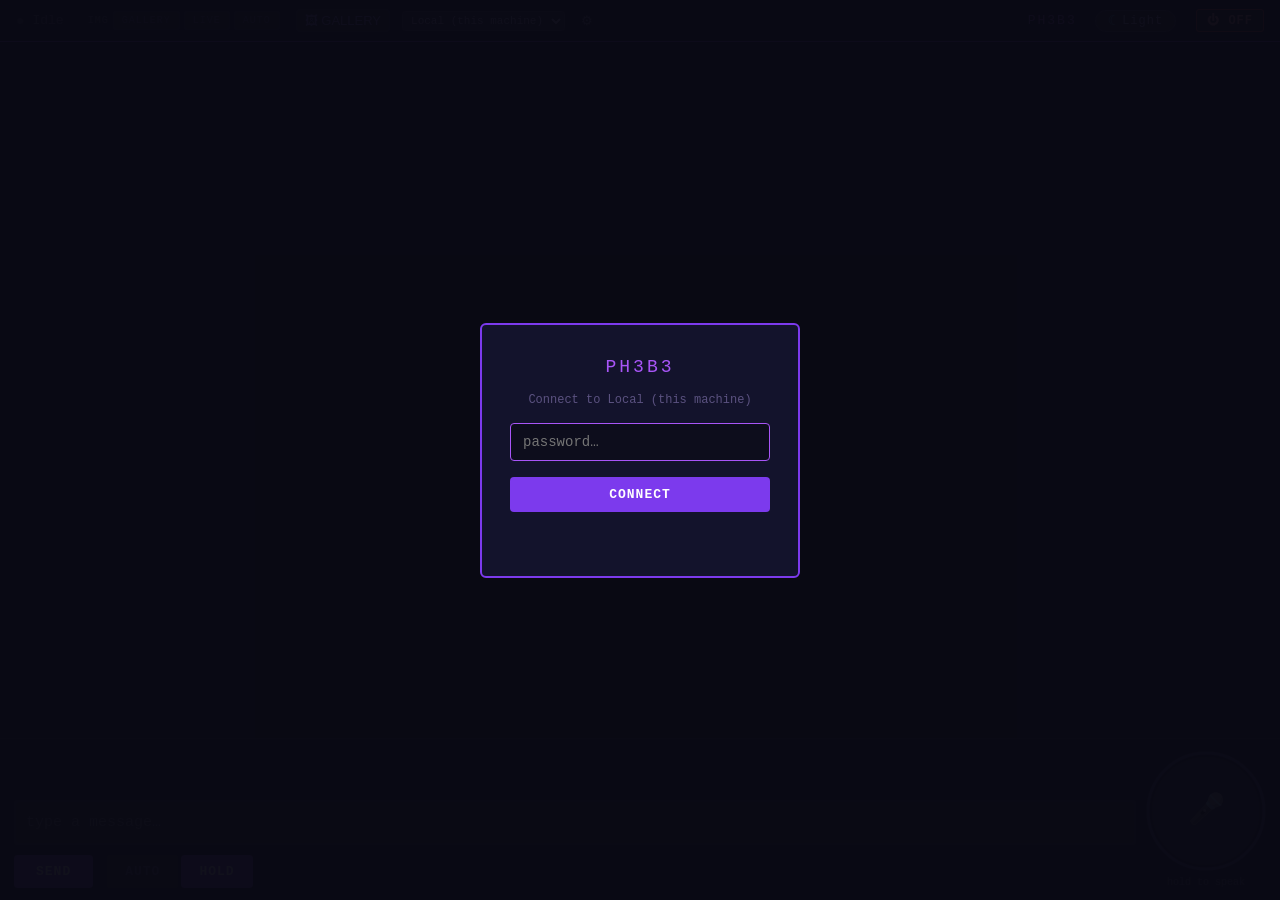
==== static/chat/index.html @ 382c254b "ph3b3-light: initial commit (light node) Thin-client + Windows-variant portal for Ph3b3. Firmware Wi" ====
<!DOCTYPE html>
<html lang="en">
<head>
    <meta charset="UTF-8">
    <meta name="viewport" content="width=device-width, initial-scale=1.0">
    <title>Ph3b3</title>
    <link rel="icon" href="/static/favicon.ico" sizes="any">
    <link rel="icon" type="image/png" sizes="32x32" href="/static/favicon-32.png">
    <link rel="icon" type="image/png" sizes="16x16" href="/static/favicon-16.png">
    <link rel="apple-touch-icon" sizes="180x180" href="/static/apple-touch-icon.png">
    <link rel="manifest" href="/static/chat/site.webmanifest">
    <meta name="theme-color" content="#A855F7">
    <link rel="stylesheet" href="/static/shared/base.css">
</head>
<body>
    <div id="login-overlay">
        <div id="login-box">
            <div id="login-title">PH3B3</div>
            <div id="login-sub">Enter access code</div>
            <input id="login-pass" type="password" placeholder="password…" autocomplete="current-password" />
            <button id="login-btn">CONNECT</button>
            <div id="login-err"></div>
        </div>
    </div>

    <div id="topbar">
        <span id="status-dot">●</span>
        <span id="status-text">Idle</span>
        <span id="img-mode" title="image generation mode">
            <span id="img-mode-label">IMG</span>
            <button class="img-mode-btn" data-mode="gallery">GALLERY</button>
            <button class="img-mode-btn" data-mode="live">LIVE</button>
            <button class="img-mode-btn" data-mode="auto">AUTO</button>
        </span>
        <button id="gallery-open" title="Browse the image gallery">🖼 GALLERY</button>
        <select id="server-select" title="Ph3b3 server" style="background:#1a1530;color:#cbb8ff;border:1px solid #3d3660;border-radius:4px;font:inherit;font-size:11px;padding:2px 4px;margin:0 4px;"></select>
        <button id="server-edit" title="Edit servers (Iris / Dio / Nyx / local)" style="background:none;border:none;color:#8b7fb8;cursor:pointer;font-size:13px;padding:0 4px;">⚙</button>
        <span id="title">PH3B3</span>
        <a id="portal-switch" class="to-light" href="/light/" title="Switch to the Ph3b3-Light portal"><span class="moon">☾</span> Light</a>
        <button id="power-off" title="Shut down Ph3b3 (stops the server)">⏻ OFF</button>
    </div>

    <div id="chat"></div>
    <div id="sep"></div>

    <div id="inputbar">
        <div id="left-col">
            <div id="input-wrap">
                <input id="msg-input" type="text" placeholder="type a message…" autocomplete="off" />
            </div>
            <div id="ctrl-row">
                <button id="send-btn">SEND</button>
                <div id="mode-box">
                    <button id="btn-auto">AUTO</button>
                    <button id="btn-hold">HOLD</button>
                </div>
            </div>
        </div>
        <div id="right-col">
            <canvas id="mic-canvas" width="120" height="120"></canvas>
            <div id="mic-label">hold to speak</div>
        </div>
    </div>

    <div id="gallery-overlay">
        <div id="gallery-bar">
            <button id="gallery-back" title="Return to chat">← BACK TO CHAT</button>
            <span id="gallery-title">GALLERY</span>
            <span id="gallery-count"></span>
        </div>
        <div id="gallery-grid"></div>
    </div>
    <div id="gallery-lightbox"><img id="gallery-lightbox-img" alt="" /></div>

    <!-- Shared core (classic scripts, one global scope, run in document order) -->
    <script src="/static/shared/api.js"></script>
    <script src="/static/shared/chat.js"></script>
    <script src="/static/shared/mic.js"></script>
    <script src="/static/shared/gallery.js"></script>
    <!-- Main-portal bootstrap -->
    <script src="/static/chat/chat.js"></script>
</body>
</html>
---- static/shared/base.css ----
* { margin: 0; padding: 0; box-sizing: border-box; }

        body {
            background: #0a0a14;
            color: #e2d9f3;
            font-family: 'Courier New', monospace;
            height: 100vh;
            display: flex;
            flex-direction: column;
            overflow: hidden;
        }

        #topbar {
            background: #0c0c1e;
            padding: 0 16px;
            height: 42px;
            display: flex;
            align-items: center;
            gap: 8px;
            border-bottom: 1px solid #7c3aed;
            flex-shrink: 0;
        }

        #status-dot  { font-size: 14px; color: #3d3660; transition: color 0.2s; }
        #status-text { font-size: 13px; color: #5b5280; transition: color 0.2s; }
        #title       { margin-left: auto; color: #a855f7; font-size: 13px; letter-spacing: 2px; }

        #chat {
            flex: 1;
            background: #0d0d1c;
            overflow-y: auto;
            padding: 16px 20px;
        }

        #chat::-webkit-scrollbar       { width: 6px; }
        #chat::-webkit-scrollbar-track { background: #0d0d1c; }
        #chat::-webkit-scrollbar-thumb { background: #2a1f4a; border-radius: 3px; }

        .msg-ts        { color: #3d3660; font-size: 11px; }
        .msg-name-user { color: #a78bfa; font-weight: bold; font-size: 13px; }
        .msg-name-bot  { color: #c084fc; font-weight: bold; font-size: 13px; }
        .msg-text-user { color: #a78bfa; font-size: 13px; white-space: pre-wrap; margin-bottom: 8px; }
        .msg-text-bot  { color: #c084fc; font-size: 13px; white-space: pre-wrap; margin-bottom: 8px; }
        .msg-sys       { color: #5b5280; font-size: 12px; font-style: italic; padding: 4px 0; }

        @keyframes pulse { 0%,100%{opacity:1} 50%{opacity:0.3} }
        .thinking { color: #5b5280; font-size: 12px; font-style: italic;
                    animation: pulse 1.2s ease-in-out infinite; padding: 4px 0; }

        #sep { height: 1px; background: #2a1f4a; flex-shrink: 0; }

        /* ── Input bar ──────────────────────────────────────────────────────── */
        #inputbar {
            background: #0f0f22;
            padding: 12px 14px;
            display: flex;
            gap: 10px;
            align-items: flex-end;
            flex-shrink: 0;
        }

        #left-col {
            flex: 1;
            display: flex;
            flex-direction: column;
        }

        #input-wrap {
            background: #13132c;
            border: 2px solid #2a1f4a;
            border-radius: 4px;
            transition: border-color 0.15s;
        }

        #input-wrap:focus-within { border-color: #a855f7; }

        #msg-input {
            width: 100%;
            background: transparent;
            border: none;
            outline: none;
            color: #e2d9f3;
            font-family: 'Courier New', monospace;
            font-size: 15px;
            padding: 12px 10px;
            caret-color: #a855f7;
        }

        #ctrl-row {
            display: flex;
            align-items: center;
            gap: 14px;
            margin-top: 10px;
        }

        #send-btn {
            background: #7c3aed;
            color: white;
            border: none;
            border-radius: 4px;
            padding: 9px 22px;
            font-family: 'Courier New', monospace;
            font-size: 13px;
            font-weight: bold;
            letter-spacing: 1px;
            cursor: pointer;
            flex-shrink: 0;
            transition: background 0.15s;
        }

        #send-btn:hover:not(:disabled) { background: #a855f7; }
        #send-btn:disabled { background: #2a1f4a; color: #5b5280; cursor: not-allowed; }

        #mode-box { display: flex; gap: 3px; }

        #btn-auto, #btn-hold {
            background: #18182e;
            color: #5b5280;
            border: none;
            border-radius: 4px;
            padding: 9px 18px;
            font-family: 'Courier New', monospace;
            font-size: 13px;
            font-weight: bold;
            letter-spacing: 1px;
            cursor: pointer;
            transition: background 0.15s, color 0.15s;
        }

        /* ── Mic column ─────────────────────────────────────────────────────── */
        #right-col {
            display: flex;
            flex-direction: column;
            align-items: center;
            flex-shrink: 0;
        }

        #mic-canvas { cursor: pointer; display: block; user-select: none; }

        #mic-label {
            color: #5b5280;
            font-size: 10px;
            font-family: 'Courier New', monospace;
            margin-top: 6px;
            text-align: center;
        }

        /* ── Login overlay ──────────────────────────────────────────────── */
        #login-overlay {
            position: fixed; inset: 0;
            background: rgba(10, 10, 20, 0.97);
            display: none;
            align-items: center; justify-content: center;
            z-index: 9000;
        }
        #login-overlay.visible { display: flex; }
        #login-box {
            background: #13132c;
            border: 2px solid #7c3aed;
            border-radius: 6px;
            padding: 32px 28px;
            width: min(320px, 90vw);
            display: flex; flex-direction: column; gap: 16px;
            text-align: center;
        }
        #login-title  { color: #a855f7; font-size: 18px; letter-spacing: 3px; }
        #login-sub    { color: #5b5280; font-size: 12px; }
        #login-pass   {
            width: 100%; background: #0d0d1c;
            border: 1px solid #2a1f4a; border-radius: 4px;
            color: #e2d9f3; font-family: 'Courier New', monospace;
            font-size: 14px; padding: 10px 12px; outline: none;
        }
        #login-pass:focus { border-color: #a855f7; }
        #login-btn {
            background: #7c3aed; color: white; border: none; border-radius: 4px;
            padding: 10px; font-family: 'Courier New', monospace;
            font-size: 13px; font-weight: bold; letter-spacing: 1px; cursor: pointer;
        }
        #login-btn:hover { background: #a855f7; }
        #login-err { color: #ef4444; font-size: 12px; min-height: 16px; }

        /* ── Image-mode control (topbar) ────────────────────────────────── */
        #img-mode { display: flex; align-items: center; gap: 4px; margin-left: 16px; }
        #img-mode-label { color: #5b5280; font-size: 10px; letter-spacing: 1px; }
        .img-mode-btn {
            background: #18182e; color: #5b5280;
            border: 1px solid #2a1f4a; border-radius: 3px;
            padding: 3px 8px; font-family: 'Courier New', monospace;
            font-size: 10px; letter-spacing: 1px; cursor: pointer;
            transition: background .15s, color .15s, border-color .15s;
        }
        .img-mode-btn:hover:not(:disabled):not(.active) { border-color: #7c3aed; color: #a78bfa; }
        .img-mode-btn.active   { background: #7c3aed; color: #fff; border-color: #a855f7; }
        .img-mode-btn:disabled { opacity: .4; cursor: not-allowed; }

        /* ── Inline generated/gallery image ─────────────────────────────── */
        .chat-img {
            display: block; max-width: min(340px, 82%);
            margin: 6px 0 4px 2px;
            border: 1px solid #2a1f4a; border-radius: 6px;
        }
        .img-cap { color: #5b5280; font-size: 11px; font-style: italic; margin: 0 0 8px 4px; }

        /* ── Power / OFF button ─────────────────────────────────────────── */
        #power-off {
            background: #2a1010; color: #fca5a5;
            border: 1px solid #ef4444; border-radius: 3px;
            padding: 3px 10px; margin-left: 12px; flex-shrink: 0;
            font-family: 'Courier New', monospace; font-size: 12px; font-weight: bold;
            letter-spacing: 1px; cursor: pointer; transition: background .15s, color .15s;
        }
        #power-off:hover { background: #ef4444; color: #fff; }

        /* ── Gallery view ───────────────────────────────────────────────── */
        #gallery-open {
            background: #18182e; color: #a78bfa; border: 1px solid #2a1f4a;
            border-radius: 4px; cursor: pointer; font-size: 13px; line-height: 1;
            padding: 4px 8px; margin-left: 8px; flex-shrink: 0;
            transition: background .15s, border-color .15s;
        }
        #gallery-open:hover { background: #2a1f4a; border-color: #7c3aed; }
        #gallery-overlay {
            position: fixed; inset: 0; z-index: 8000; background: #0a0a14;
            display: none; flex-direction: column;
        }
        #gallery-overlay.open { display: flex; }
        #gallery-bar {
            display: flex; align-items: center; gap: 12px; flex-shrink: 0;
            padding: 10px 14px; background: #13132c; border-bottom: 1px solid #2a1f4a;
        }
        #gallery-back {
            background: #7c3aed; color: #fff; border: none; border-radius: 6px;
            font: inherit; font-size: 15px; font-weight: bold; letter-spacing: 1px;
            padding: 10px 20px; cursor: pointer;
            transition: background .15s, box-shadow .15s;
            box-shadow: 0 0 0 1px #a855f7, 0 2px 10px rgba(124,58,237,.5);
        }
        #gallery-back:hover {
            background: #a855f7;
            box-shadow: 0 0 0 1px #c084fc, 0 2px 14px rgba(168,85,247,.7);
        }
        #gallery-title { color: #cbb8ff; letter-spacing: 2px; font-weight: bold; }
        #gallery-count { color: #5b5280; font-size: 12px; }
        #gallery-grid {
            flex: 1; overflow-y: auto; padding: 14px; align-content: start;
            display: grid; gap: 12px;
            grid-template-columns: repeat(auto-fill, minmax(160px, 1fr));
        }
        .gallery-cell {
            border: 1px solid #2a1f4a; border-radius: 6px; overflow: hidden; background: #0d0d1c;
        }
        .gallery-cell img {
            display: block; width: 100%; height: 150px; object-fit: cover;
            cursor: zoom-in; background: #0d0d1c;
        }
        .gallery-cell .gcap {
            font-size: 10px; color: #5b5280; padding: 3px 6px;
            white-space: nowrap; overflow: hidden; text-overflow: ellipsis;
        }
        #gallery-msg { color: #5b5280; padding: 20px; font-style: italic; }
        #gallery-lightbox {
            position: fixed; inset: 0; z-index: 8100; background: rgba(5, 5, 12, .94);
            display: none; align-items: center; justify-content: center; cursor: zoom-out;
        }
        #gallery-lightbox.open { display: flex; }
        #gallery-lightbox img { max-width: 94vw; max-height: 94vh; border-radius: 6px; }

        /* ── Portal switch button (light ⇄ main) ─────────────────────────── */
        #portal-switch {
            display: inline-flex; align-items: center; gap: 5px;
            background: #18182e; color: #cbb8ff; text-decoration: none;
            border: 1px solid #3d3660; border-radius: 999px;
            padding: 3px 12px; margin-left: 10px; flex-shrink: 0;
            font: inherit; font-size: 12px; letter-spacing: 1px;
            cursor: pointer; transition: background .15s, border-color .15s, color .15s;
        }
        #portal-switch:hover { background: #221b3d; color: #e2d9f3; }
        #portal-switch .moon { font-size: 14px; line-height: 1; }
        #portal-switch.to-main  .moon { color: #a855f7; }   /* destination: purple main */
        #portal-switch.to-main:hover  { border-color: #a855f7; }
        #portal-switch.to-light .moon { color: #5ddff2; }   /* destination: cyan light */
        #portal-switch.to-light:hover { border-color: #5ddff2; }
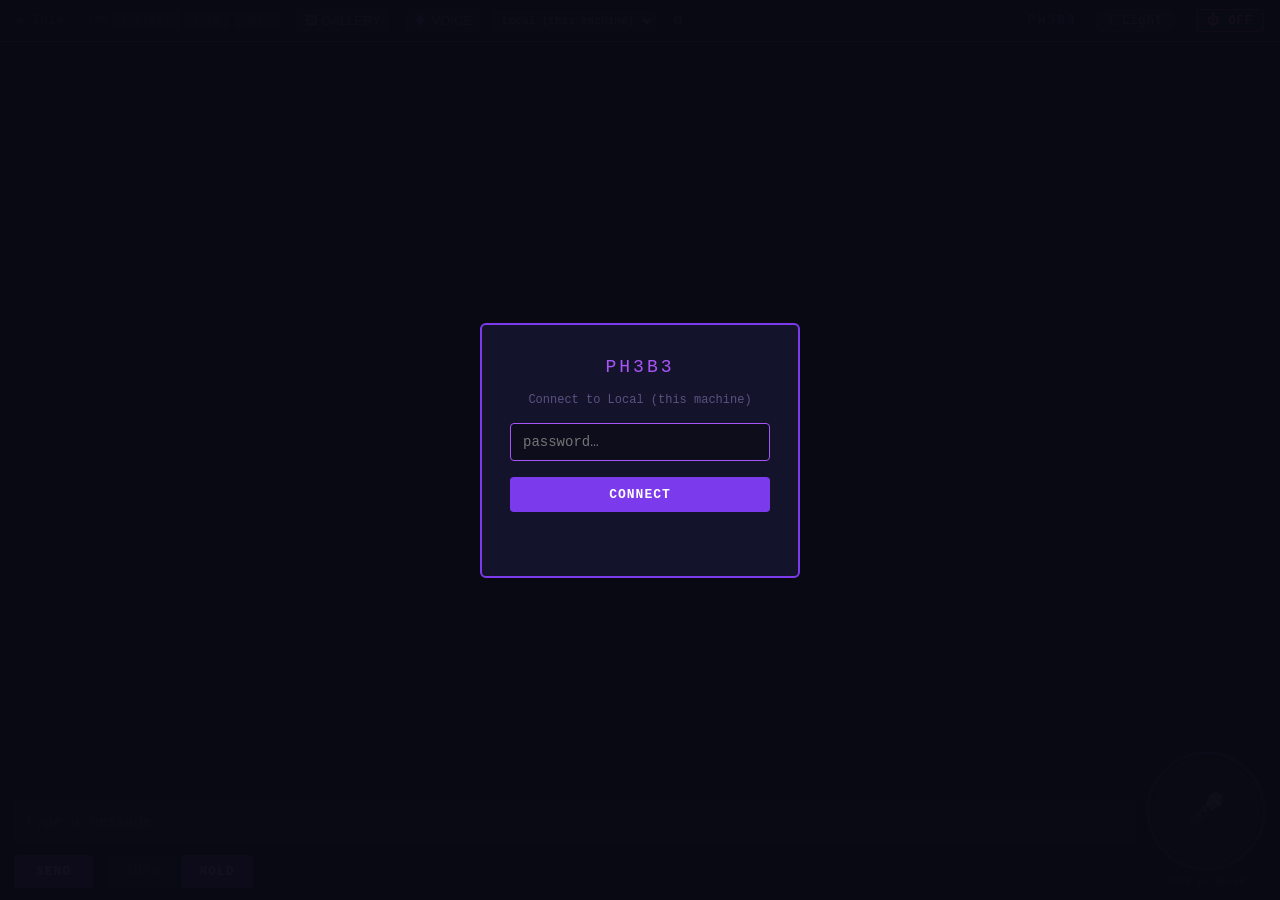
==== commit 3caf1b7b: "feat(metis): web search — dual backend, egress toggle, cited answers Metis lands as a full module + " ====
--- a/static/chat/index.html
+++ b/static/chat/index.html
@@ -11,6 +11,7 @@
     <link rel="manifest" href="/static/chat/site.webmanifest">
     <meta name="theme-color" content="#A855F7">
     <link rel="stylesheet" href="/static/shared/base.css">
+    <link rel="stylesheet" href="/static/shared/status.css">
 </head>
 <body>
     <div id="login-overlay">
@@ -33,6 +34,7 @@
             <button class="img-mode-btn" data-mode="auto">AUTO</button>
         </span>
         <button id="gallery-open" title="Browse the image gallery">🖼 GALLERY</button>
+        <button id="status-open" title="Voice, language &amp; web">🗣 VOICE</button>
         <select id="server-select" title="Ph3b3 server" style="background:#1a1530;color:#cbb8ff;border:1px solid #3d3660;border-radius:4px;font:inherit;font-size:11px;padding:2px 4px;margin:0 4px;"></select>
         <button id="server-edit" title="Edit servers (Iris / Dio / Nyx / local)" style="background:none;border:none;color:#8b7fb8;cursor:pointer;font-size:13px;padding:0 4px;">⚙</button>
         <span id="title">PH3B3</span>
@@ -72,11 +74,45 @@
     </div>
     <div id="gallery-lightbox"><img id="gallery-lightbox-img" alt="" /></div>
 
+    <div id="status-overlay">
+        <div id="status-bar">
+            <button id="status-back" title="Return to chat">← BACK TO CHAT</button>
+            <span id="status-title">VOICE, LANGUAGE &amp; WEB</span>
+        </div>
+        <div id="status-body">
+            <div class="status-card">
+                <div class="status-card-title">🗣 Voice</div>
+                <div class="status-row">
+                    <select id="voice-select"></select>
+                    <button id="voice-preview-btn">▶ Preview</button>
+                </div>
+                <div id="voice-current" class="status-note"></div>
+            </div>
+            <div class="status-card">
+                <div class="status-card-title">🌐 Language</div>
+                <div class="status-row">
+                    <select id="lang-select"></select>
+                </div>
+                <div id="lang-note" class="status-note"></div>
+            </div>
+            <div class="status-card">
+                <div class="status-card-title">🌐 Web access</div>
+                <div class="status-row">
+                    <button id="web-toggle">OFF</button>
+                    <span id="web-backend"></span>
+                </div>
+                <div class="status-note">When <b>ON</b>, your search queries leave this machine (to your SearXNG instance or DuckDuckGo). Searches are always announced and cited. Default is <b>OFF</b>.</div>
+            </div>
+        </div>
+    </div>
+
     <!-- Shared core (classic scripts, one global scope, run in document order) -->
     <script src="/static/shared/api.js"></script>
     <script src="/static/shared/chat.js"></script>
     <script src="/static/shared/mic.js"></script>
     <script src="/static/shared/gallery.js"></script>
+    <!-- Voice / language / web-access status view (shared) -->
+    <script src="/static/shared/status.js"></script>
     <!-- Main-portal bootstrap -->
     <script src="/static/chat/chat.js"></script>
 </body>
--- a/static/shared/base.css
+++ b/static/shared/base.css
@@ -42,6 +42,8 @@
         .msg-text-user { color: #a78bfa; font-size: 13px; white-space: pre-wrap; margin-bottom: 8px; }
         .msg-text-bot  { color: #c084fc; font-size: 13px; white-space: pre-wrap; margin-bottom: 8px; }
         .msg-sys       { color: #5b5280; font-size: 12px; font-style: italic; padding: 4px 0; }
+        .chat-link     { color: #8ab4ff; text-decoration: underline; word-break: break-all; }
+        .chat-link:hover { color: #b3ccff; }
 
         @keyframes pulse { 0%,100%{opacity:1} 50%{opacity:0.3} }
         .thinking { color: #5b5280; font-size: 12px; font-style: italic;
--- a/static/shared/status.css
+++ b/static/shared/status.css
@@ -0,0 +1,68 @@
+/* ── Status view: voice & language (ph3b3-light only) ─────────────────────── */
+#status-open {
+    background: #18182e; color: #a78bfa; border: 1px solid #2a1f4a;
+    border-radius: 4px; cursor: pointer; font-size: 13px; line-height: 1;
+    padding: 4px 8px; margin-left: 8px; flex-shrink: 0;
+    transition: background .15s, border-color .15s;
+}
+#status-open:hover { background: #2a1f4a; border-color: #7c3aed; }
+
+#status-overlay {
+    position: fixed; inset: 0; z-index: 8200; background: #0a0a14;
+    display: none; flex-direction: column;
+}
+#status-overlay.open { display: flex; }
+#status-bar {
+    display: flex; align-items: center; gap: 12px; flex-shrink: 0;
+    padding: 10px 14px; background: #13132c; border-bottom: 1px solid #2a1f4a;
+}
+#status-back {
+    background: #7c3aed; color: #fff; border: none; border-radius: 6px;
+    font: inherit; font-size: 15px; font-weight: bold; letter-spacing: 1px;
+    padding: 10px 20px; cursor: pointer;
+    transition: background .15s, box-shadow .15s;
+    box-shadow: 0 0 0 1px #a855f7, 0 2px 10px rgba(124,58,237,.5);
+}
+#status-back:hover { background: #a855f7; box-shadow: 0 0 0 1px #c084fc, 0 2px 14px rgba(168,85,247,.7); }
+#status-title { color: #cbb8ff; letter-spacing: 2px; font-weight: bold; }
+
+#status-body {
+    flex: 1; overflow-y: auto; padding: 18px;
+    display: flex; flex-direction: column; gap: 16px; align-items: center;
+}
+.status-card {
+    width: min(520px, 100%); background: #13132c;
+    border: 1px solid #2a1f4a; border-radius: 8px; padding: 16px 18px;
+}
+.status-card-title {
+    color: #a855f7; font-size: 14px; letter-spacing: 1px; font-weight: bold; margin-bottom: 12px;
+}
+.status-row { display: flex; gap: 10px; align-items: center; flex-wrap: wrap; }
+.status-card select {
+    flex: 1; min-width: 160px; background: #0d0d1c; color: #e2d9f3;
+    border: 1px solid #3d3660; border-radius: 4px; font: inherit; font-size: 13px; padding: 8px 10px;
+}
+.status-card select:focus { outline: none; border-color: #a855f7; }
+.status-card optgroup { color: #8b7fb8; font-style: normal; }
+#voice-preview-btn {
+    background: #7c3aed; color: #fff; border: none; border-radius: 4px;
+    font: inherit; font-size: 13px; font-weight: bold; letter-spacing: 1px;
+    padding: 8px 16px; cursor: pointer; transition: background .15s; flex-shrink: 0;
+}
+#voice-preview-btn:hover:not(:disabled) { background: #a855f7; }
+#voice-preview-btn:disabled { background: #2a1f4a; color: #5b5280; cursor: not-allowed; }
+.status-note { color: #5b5280; font-size: 12px; margin-top: 10px; line-height: 1.5; }
+.status-note .tier-strong { color: #6ee7b7; font-weight: bold; }
+
+/* ── Web access (egress) toggle ─────────────────────────────────────────── */
+#web-toggle {
+    background: #2a1010; color: #fca5a5; border: 1px solid #7a2a2a; border-radius: 999px;
+    font: inherit; font-size: 13px; font-weight: bold; letter-spacing: 1px;
+    padding: 6px 20px; cursor: pointer; flex-shrink: 0;
+    transition: background .15s, color .15s, border-color .15s;
+}
+#web-toggle.on { background: #0f2a15; color: #6ee7b7; border-color: #1f7a3f; }
+#web-toggle:hover:not(:disabled) { filter: brightness(1.2); }
+#web-toggle:disabled { opacity: .5; cursor: not-allowed; }
+#web-backend { margin-top: 0; color: #8b7fb8; font-size: 12px; }
+.status-note .tier-functional { color: #fbbf24; font-weight: bold; }
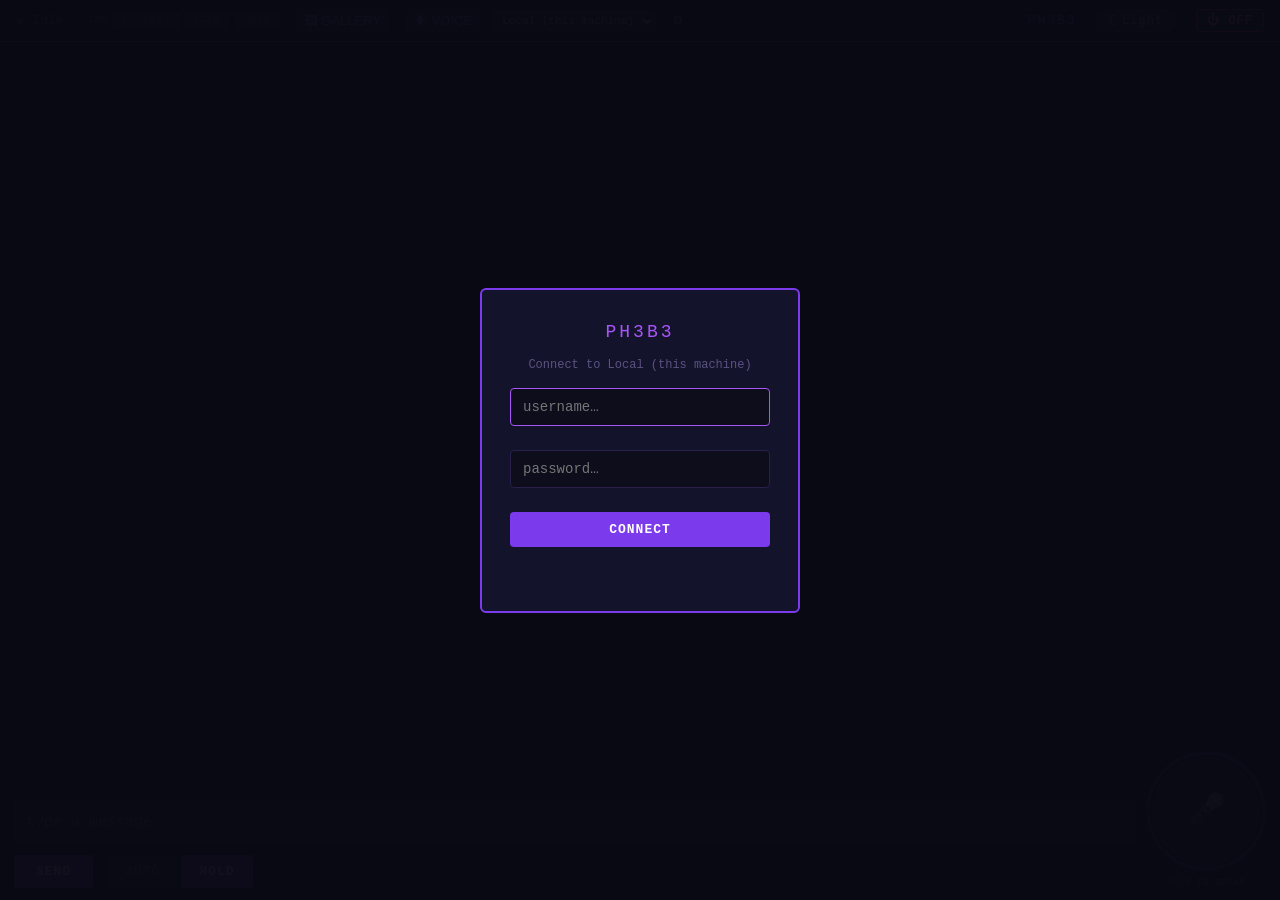
==== commit 2b254e36: "feat(portal): single in-app login + change credentials from Settings One login instead of three. Pre" ====
--- a/static/chat/index.html
+++ b/static/chat/index.html
@@ -18,6 +18,7 @@
         <div id="login-box">
             <div id="login-title">PH3B3</div>
             <div id="login-sub">Enter access code</div>
+            <input id="login-user" type="text" placeholder="username…" autocomplete="username" autocapitalize="none" spellcheck="false" />
             <input id="login-pass" type="password" placeholder="password…" autocomplete="current-password" />
             <button id="login-btn">CONNECT</button>
             <div id="login-err"></div>
@@ -103,6 +104,22 @@
                 </div>
                 <div class="status-note">When <b>ON</b>, your search queries leave this machine (to your SearXNG instance or DuckDuckGo). Searches are always announced and cited. Default is <b>OFF</b>.</div>
             </div>
+            <div class="status-card">
+                <div class="status-card-title">🔑 Account</div>
+                <div class="status-row">
+                    <input id="acct-user" type="text" placeholder="username" autocomplete="username" autocapitalize="none" spellcheck="false" />
+                </div>
+                <div class="status-row">
+                    <input id="acct-pass" type="password" placeholder="new password" autocomplete="new-password" />
+                </div>
+                <div class="status-row">
+                    <input id="acct-pass2" type="password" placeholder="confirm new password" autocomplete="new-password" />
+                </div>
+                <div class="status-row">
+                    <button id="acct-save">Update login</button>
+                </div>
+                <div id="acct-note" class="status-note">Changes your login for this machine. You stay signed in — use the new details next time.</div>
+            </div>
         </div>
     </div>
 
--- a/static/shared/base.css
+++ b/static/shared/base.css
@@ -167,13 +167,14 @@
         }
         #login-title  { color: #a855f7; font-size: 18px; letter-spacing: 3px; }
         #login-sub    { color: #5b5280; font-size: 12px; }
-        #login-pass   {
+        #login-user, #login-pass {
             width: 100%; background: #0d0d1c;
             border: 1px solid #2a1f4a; border-radius: 4px;
             color: #e2d9f3; font-family: 'Courier New', monospace;
             font-size: 14px; padding: 10px 12px; outline: none;
-        }
-        #login-pass:focus { border-color: #a855f7; }
+            margin-bottom: 8px; box-sizing: border-box;
+        }
+        #login-user:focus, #login-pass:focus { border-color: #a855f7; }
         #login-btn {
             background: #7c3aed; color: white; border: none; border-radius: 4px;
             padding: 10px; font-family: 'Courier New', monospace;
--- a/static/shared/status.css
+++ b/static/shared/status.css
@@ -66,3 +66,21 @@
 #web-toggle:disabled { opacity: .5; cursor: not-allowed; }
 #web-backend { margin-top: 0; color: #8b7fb8; font-size: 12px; }
 .status-note .tier-functional { color: #fbbf24; font-weight: bold; }
+
+/* ── Account (change login) ─────────────────────────────────────────────── */
+.status-card input[type="text"], .status-card input[type="password"] {
+    flex: 1; min-width: 160px; background: #0d0d1c; color: #e2d9f3;
+    border: 1px solid #3d3660; border-radius: 4px; font: inherit; font-size: 13px;
+    padding: 8px 10px; box-sizing: border-box;
+}
+.status-card input[type="text"]:focus, .status-card input[type="password"]:focus {
+    outline: none; border-color: #a855f7;
+}
+.status-card input:disabled { opacity: .5; cursor: not-allowed; }
+#acct-save {
+    background: #7c3aed; color: #fff; border: none; border-radius: 4px;
+    font: inherit; font-size: 13px; font-weight: bold; letter-spacing: 1px;
+    padding: 8px 16px; cursor: pointer; transition: background .15s; flex-shrink: 0;
+}
+#acct-save:hover:not(:disabled) { background: #a855f7; }
+#acct-save:disabled { background: #2a1f4a; color: #5b5280; cursor: not-allowed; }
